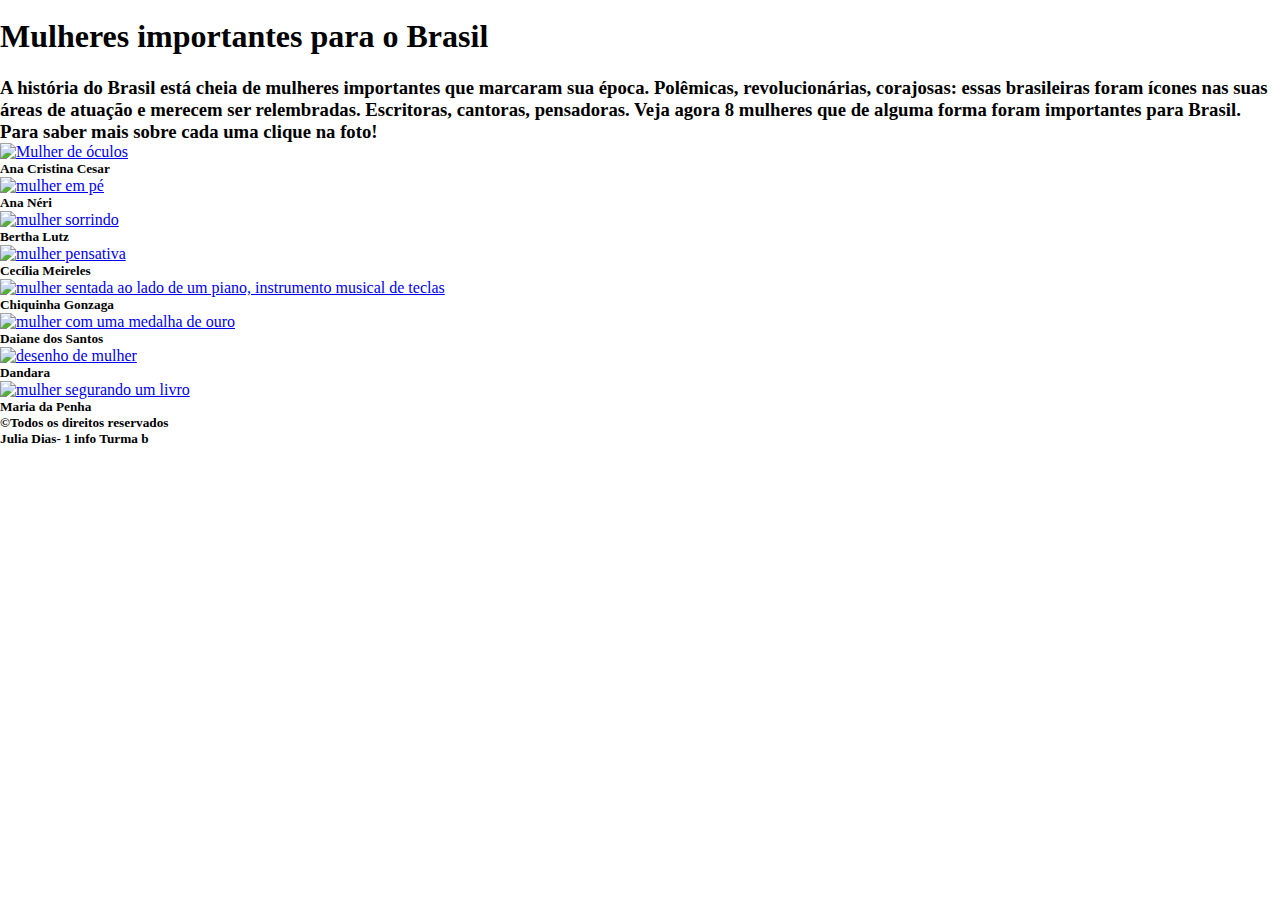
==== index.html @ 69eb291e "Add files via upload" ====
<!DOCTYPE html>
<html lang="pt-br">
<head>
    <meta charset="UTF-8">
    <meta http-equiv="X-UA-Compatible" content="IE=edge">
    <meta name="viewport" content="width=device-width, initial-scale=1.0">
    <title>Que país é esse?</title>
    <style>
        *{ margin: 0;
            padding: 0;}        
    </style>
</head>
<link rel="stylesheet" href="css/estilo.css">
<link rel="icon" href="Imagens/Design sem nome.jpg">
<body>
   <div> 
    <header>
        <div> <img src="imagens/Design sem nome.jpg" alt=""></div>
        <h1>Mulheres importantes para o Brasil</h1>
       
    </header>
   <div>
    <div id="texto"><h3><br> A história do Brasil está cheia de mulheres importantes que marcaram sua época. Polêmicas, revolucionárias, corajosas: essas brasileiras foram ícones nas suas áreas de atuação e merecem ser relembradas.

         Escritoras, cantoras, pensadoras. Veja agora 8 mulheres que de alguma forma foram importantes para Brasil. Para saber mais sobre cada uma clique na foto!</h3></div>
   <main class="conteiner">
     
        <div>
            <a href="ana.html"><img src="imagens/mulher.jpg" alt="Mulher de óculos"></a>
             <h5> Ana Cristina Cesar</h5>
        </div>
        
        <div>
            <a href="ananeri.html"><img src="imagens/mulher11.jpg" alt="mulher em pé"></a>  
              <h5> Ana Néri </h5>
          </div>
        
        
        <div>
            <a href="BerthaLutz.html"><img src="imagens/mulher1.jpg" alt="mulher  sorrindo"></a>
        <h5>Bertha Lutz</h5>
        </div>
        
        <div>
           <a href="CeciliaMeireles.html"><img src="imagens/mulher9.jpg" alt=" mulher pensativa"></a> 
            <h5> Cecília Meireles</h5>
        </div>
        
        <div>
            <a href="ChiquinhaGonzaga.html"><img src="imagens/mulher3.jpg" alt="mulher sentada ao lado de um piano, instrumento musical de teclas">
            </a>
            <h5>Chiquinha Gonzaga</h5>
        </div>
        
        <div>
          <a href="DaianedosSantos.html"><img src="imagens/mulher2.jpg" alt="mulher com uma medalha de ouro"></a>  
            <h5>Daiane dos Santos</h5>
        </div>
        
        <div>
          <a href="Dandara.html"><img src="imagens/mulher4.jpg" alt="desenho de mulher"></a>  
            <h5>Dandara</h5>
        </div>
        
        <div>
            <a href="MariaDaPenha.html"> <img src="imagens/mulher5.jpg" alt="mulher segurando um livro"></a>
             <h5>Maria da Penha</h5>
         </div>
        
       

          
     
        
   
</main>
   </div>
    

   

<div id="rodape">
    <h5>&copy;Todos os direitos reservados<br>
        Julia Dias- 1 info Turma b<br>
     
    </h5>
</div>


   
</body>
</html>
</body>
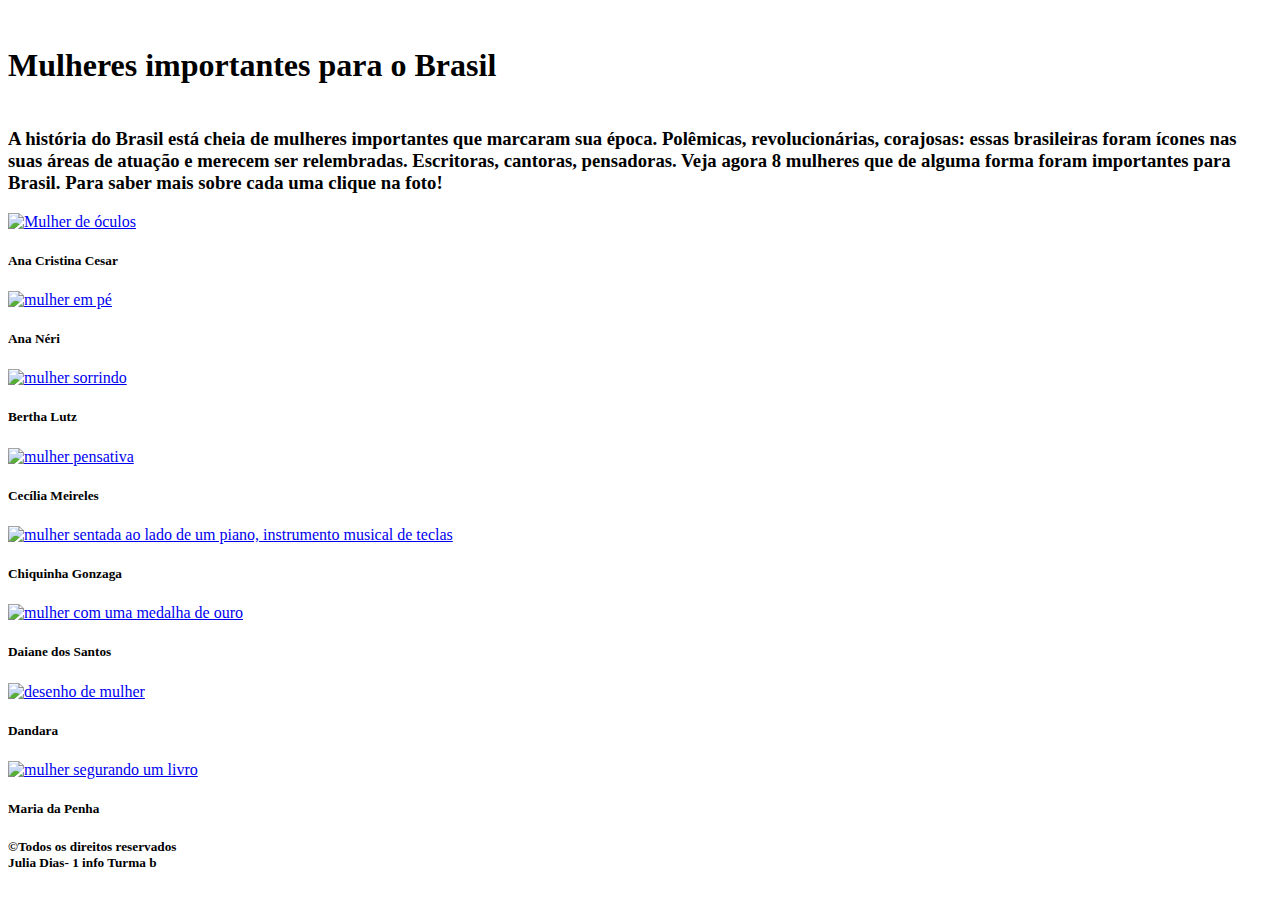
==== commit c7e8c1fc: "Update index.html" ====
--- a/index.html
+++ b/index.html
@@ -5,14 +5,12 @@
     <meta charset="UTF-8">
     <meta http-equiv="X-UA-Compatible" content="IE=edge">
     <meta name="viewport" content="width=device-width, initial-scale=1.0">
+    <link rel="stylesheet" href="css/estilo.css">
+    <link rel="icon" href="Imagens/Design sem nome.jpg">
     <title>Que país é esse?</title>
-    <style>
-        *{ margin: 0;
-            padding: 0;}        
-    </style>
+   
 </head>
-<link rel="stylesheet" href="css/estilo.css">
-<link rel="icon" href="Imagens/Design sem nome.jpg">
+
 <body>
    <div> 
     <header>
@@ -91,4 +89,4 @@
    
 </body>
 </html>
-</body>+</body>
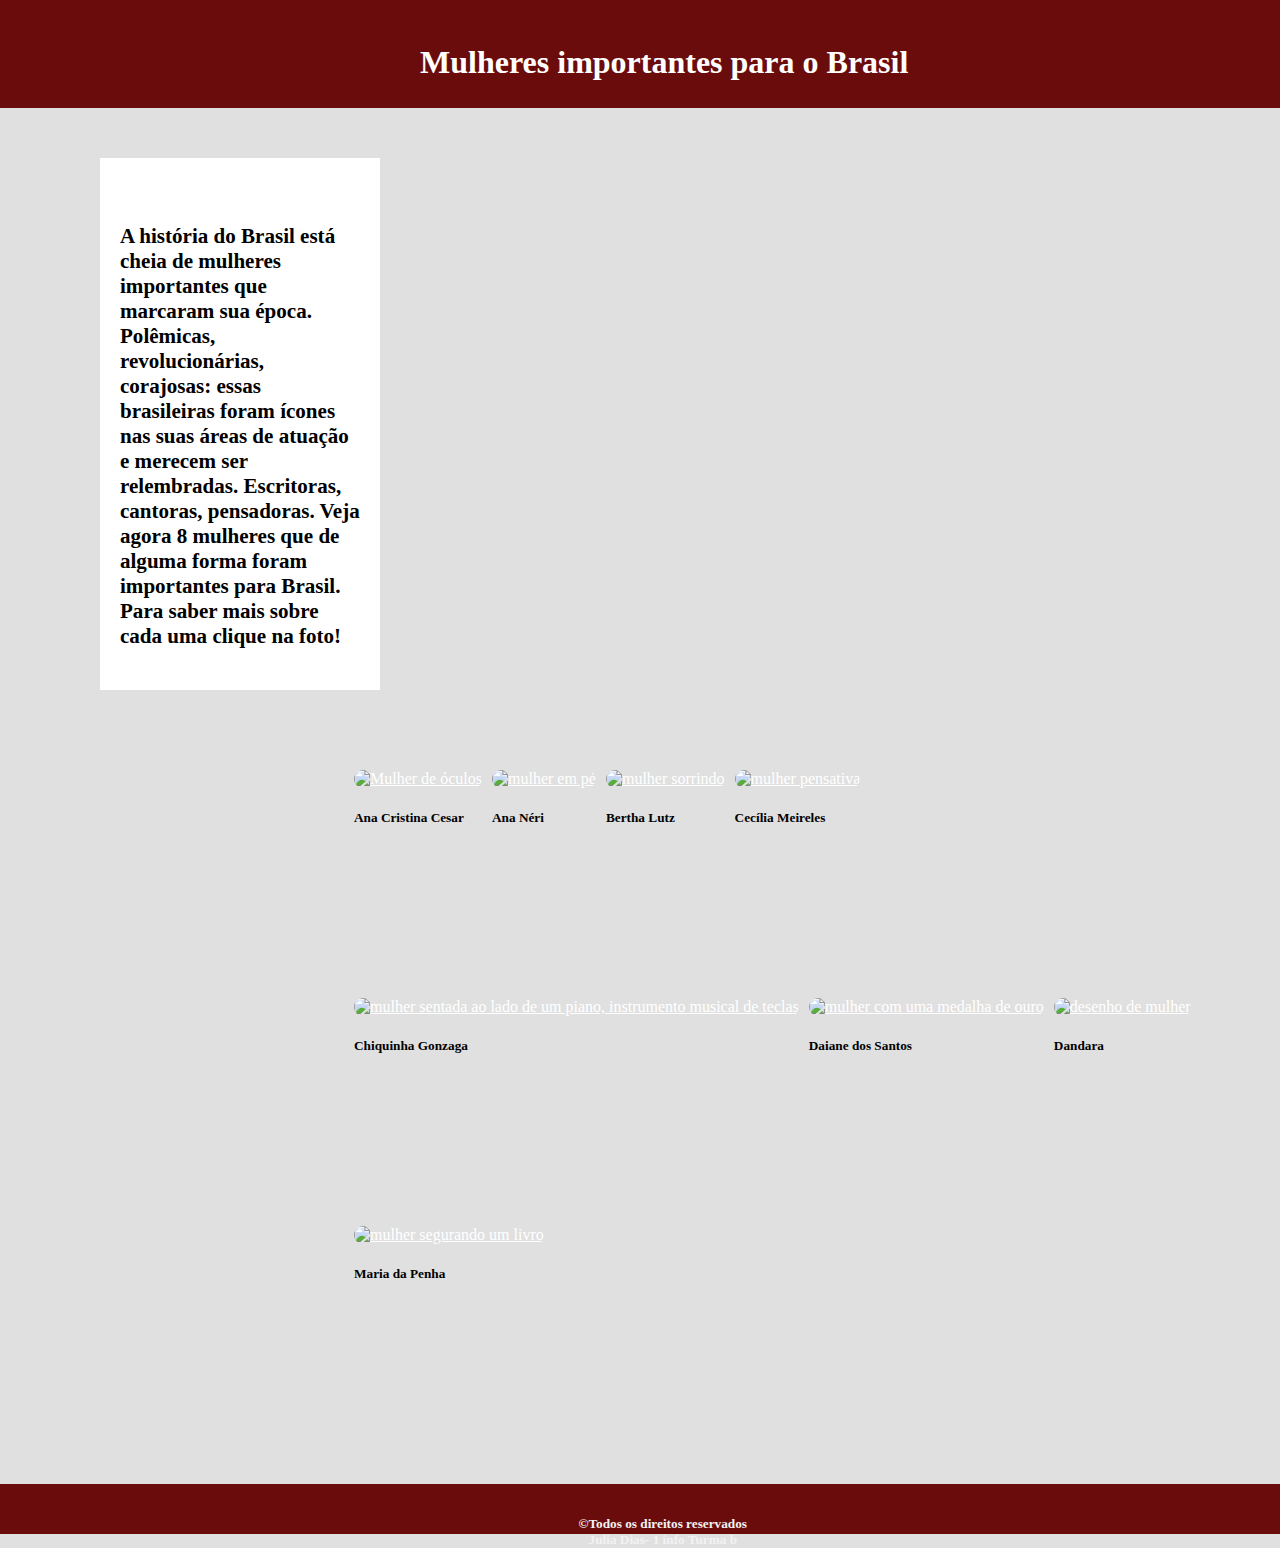
==== commit d9d641b2: "Update index.html" ====
--- a/index.html
+++ b/index.html
@@ -5,7 +5,7 @@
     <meta charset="UTF-8">
     <meta http-equiv="X-UA-Compatible" content="IE=edge">
     <meta name="viewport" content="width=device-width, initial-scale=1.0">
-    <link rel="stylesheet" href="css/estilo.css">
+    <link rel="stylesheet" href="CSS/estilo.css">
     <link rel="icon" href="Imagens/Design sem nome.jpg">
     <title>Que país é esse?</title>
    
--- a/CSS/estilo.css
+++ b/CSS/estilo.css
@@ -0,0 +1,118 @@
+body, ul, li, p{
+    margin: 0;
+    padding: 0;
+    list-style: none;
+    font-size: 16px;
+    font-family: Georgia, 'Times New Roman', Times, serif;
+    box-sizing: border-box;
+    background-color: rgb(224, 224, 224);
+}
+header{
+    background-color:#6B0C0C ;
+    text-align: center;
+    padding: 5px; 
+    width: 103%;
+
+   
+}
+.conteiner{
+    display: flex;    
+    flex-wrap: wrap;
+    float: right; 
+    width: 70%;
+    margin: 50px;
+    padding: 25px; 
+    margin-right: 5px; 
+    
+              
+}
+
+.conteiner img{
+    margin-right: 10px;
+    border-radius: 10px;
+   
+}
+
+
+.conteiner{
+    margin: 5px;
+    
+
+}
+#texto{
+    float: left;
+    width: 240px;
+   font-family: 'Times New Roman', Times, serif;
+   margin: 50px;
+   font-size: large;
+   background-color: white ;
+    padding: 20px;
+    margin-left: 100px;
+}
+    
+h1{
+    color: white;
+}
+p{
+    color:black;
+    text-align: center ;
+}
+
+#rodape{
+    background-color:#6B0C0C ;
+    height: 30px;
+    width: 102%;
+    text-align: center;
+    padding: 10px; ; 
+    color: #f2f2f2;
+    clear:both;
+    margin-right: 10px;
+  
+
+}
+
+a{
+    color:white;
+}
+
+main{
+    height: 76vh;
+}
+h4{
+   float: right;
+    background-color: #ffffff;
+    padding: 5px;
+    text-align: center;
+   width: 590px;
+   margin-top: 160px;
+   margin-right: 350px;
+  border-radius: 10px;
+
+}
+#imagens img{
+   
+        float: left;
+          margin-top: 150px;
+          margin-left: 200px;
+          border-radius: 10px;
+         border: 10px solid #6B0C0C;
+         
+        
+      
+         
+        
+}
+#rodape-secundário{
+    background-color:#6B0C0C ;
+    height: 30px;
+    width: 102%;
+    text-align: center;
+    padding: 10px; ; 
+    color: #f2f2f2;
+    clear:both;
+    margin-right: 0px;
+    margin: 190px;;
+    margin-left: 0;
+    margin-bottom: 0;
+}
+
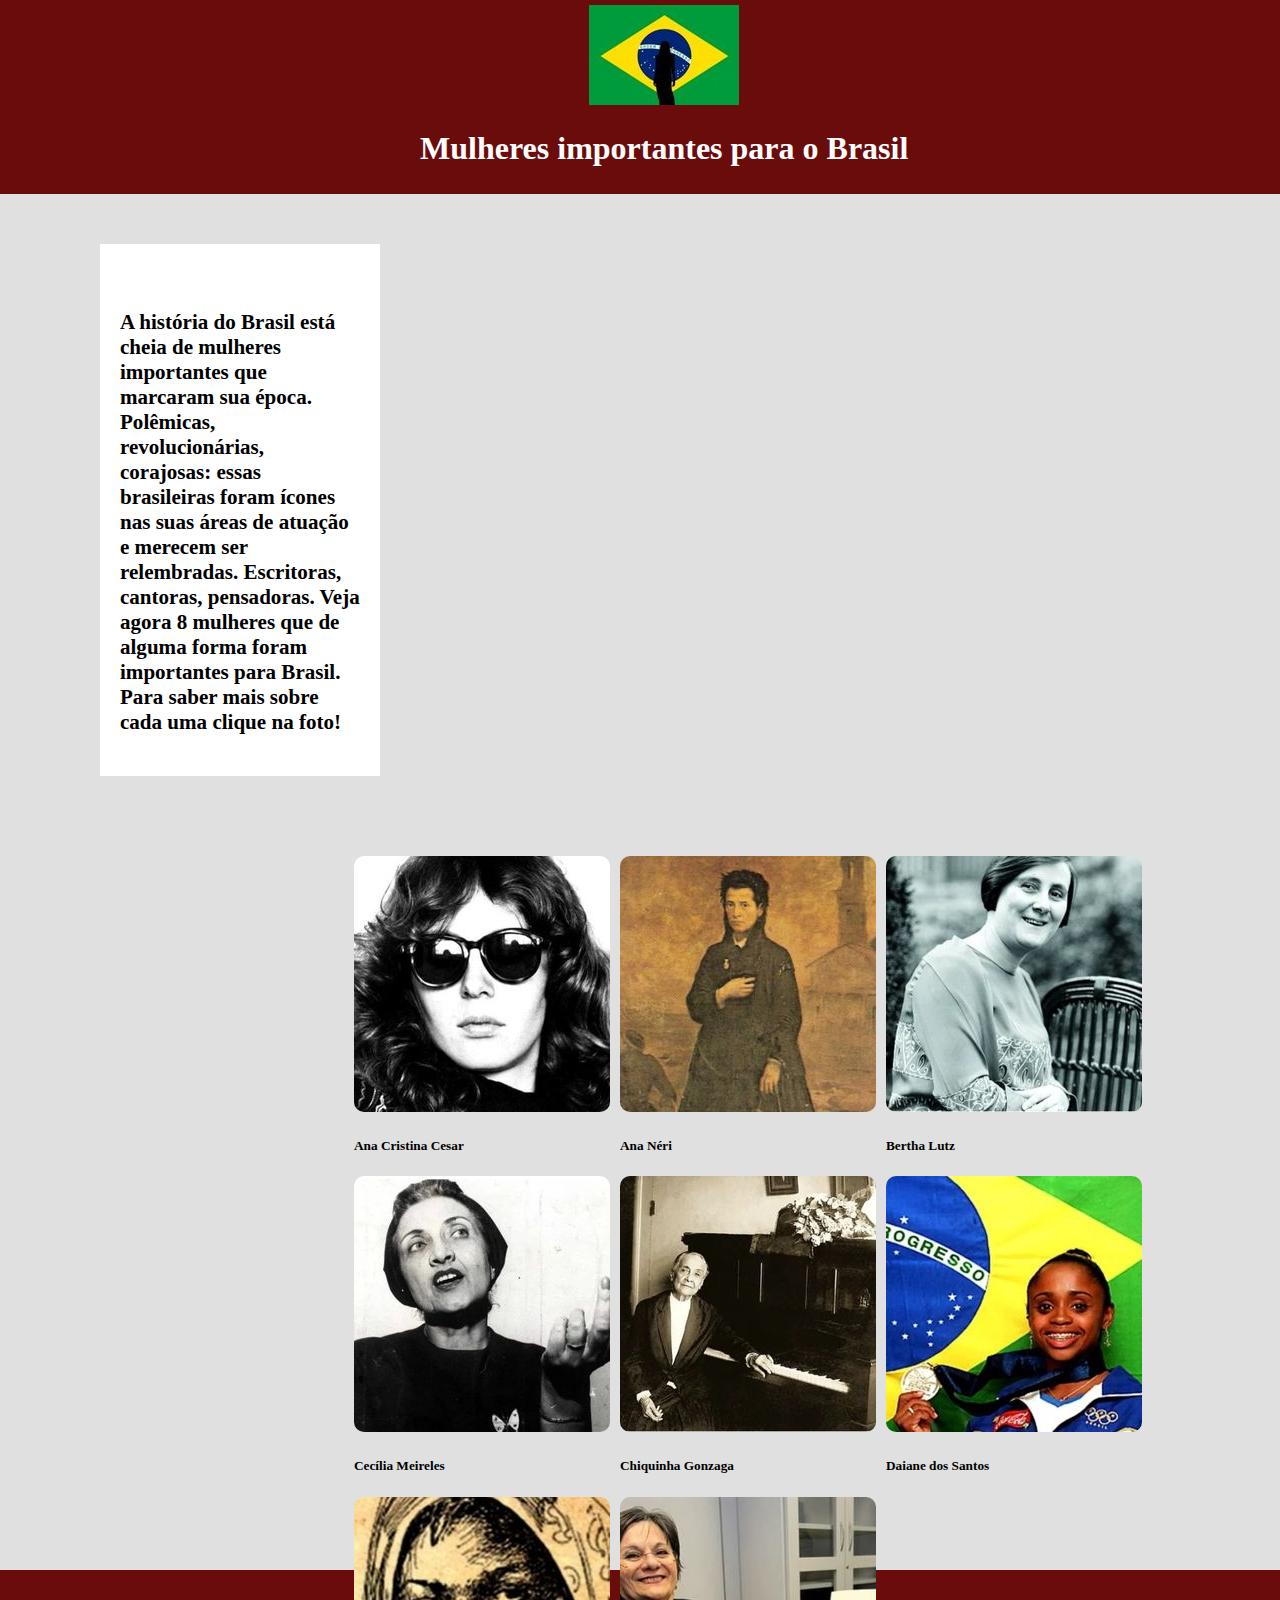
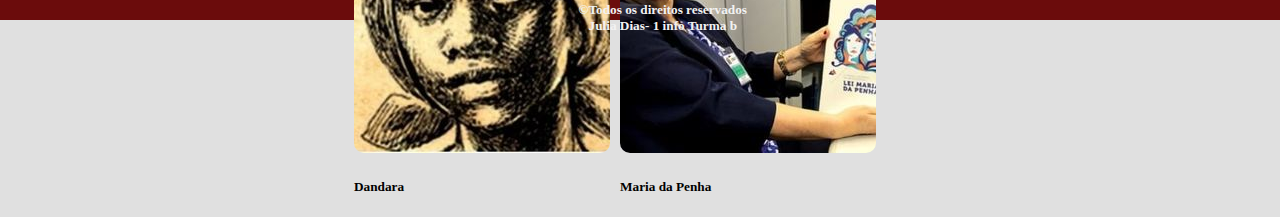
==== commit f085df20: "nome da pasta" ====
--- a/index.html
+++ b/index.html
@@ -14,7 +14,7 @@
 <body>
    <div> 
     <header>
-        <div> <img src="imagens/Design sem nome.jpg" alt=""></div>
+        <div> <img src="Imagens/Design sem nome.jpg" alt=""></div>
         <h1>Mulheres importantes para o Brasil</h1>
        
     </header>
@@ -25,44 +25,44 @@
    <main class="conteiner">
      
         <div>
-            <a href="ana.html"><img src="imagens/mulher.jpg" alt="Mulher de óculos"></a>
+            <a href="ana.html"><img src="Imagens/mulher.jpg" alt="Mulher de óculos"></a>
              <h5> Ana Cristina Cesar</h5>
         </div>
         
         <div>
-            <a href="ananeri.html"><img src="imagens/mulher11.jpg" alt="mulher em pé"></a>  
+            <a href="ananeri.html"><img src="Imagens/mulher11.jpg" alt="mulher em pé"></a>  
               <h5> Ana Néri </h5>
           </div>
         
         
         <div>
-            <a href="BerthaLutz.html"><img src="imagens/mulher1.jpg" alt="mulher  sorrindo"></a>
+            <a href="BerthaLutz.html"><img src="Imagens/mulher1.jpg" alt="mulher  sorrindo"></a>
         <h5>Bertha Lutz</h5>
         </div>
         
         <div>
-           <a href="CeciliaMeireles.html"><img src="imagens/mulher9.jpg" alt=" mulher pensativa"></a> 
+           <a href="CeciliaMeireles.html"><img src="Imagens/mulher9.jpg" alt=" mulher pensativa"></a> 
             <h5> Cecília Meireles</h5>
         </div>
         
         <div>
-            <a href="ChiquinhaGonzaga.html"><img src="imagens/mulher3.jpg" alt="mulher sentada ao lado de um piano, instrumento musical de teclas">
+            <a href="ChiquinhaGonzaga.html"><img src="Imagens/mulher3.jpg" alt="mulher sentada ao lado de um piano, instrumento musical de teclas">
             </a>
             <h5>Chiquinha Gonzaga</h5>
         </div>
         
         <div>
-          <a href="DaianedosSantos.html"><img src="imagens/mulher2.jpg" alt="mulher com uma medalha de ouro"></a>  
+          <a href="DaianedosSantos.html"><img src="Imagens/mulher2.jpg" alt="mulher com uma medalha de ouro"></a>  
             <h5>Daiane dos Santos</h5>
         </div>
         
         <div>
-          <a href="Dandara.html"><img src="imagens/mulher4.jpg" alt="desenho de mulher"></a>  
+          <a href="Dandara.html"><img src="Imagens/mulher4.jpg" alt="desenho de mulher"></a>  
             <h5>Dandara</h5>
         </div>
         
         <div>
-            <a href="MariaDaPenha.html"> <img src="imagens/mulher5.jpg" alt="mulher segurando um livro"></a>
+            <a href="MariaDaPenha.html"> <img src="Imagens/mulher5.jpg" alt="mulher segurando um livro"></a>
              <h5>Maria da Penha</h5>
          </div>
         
